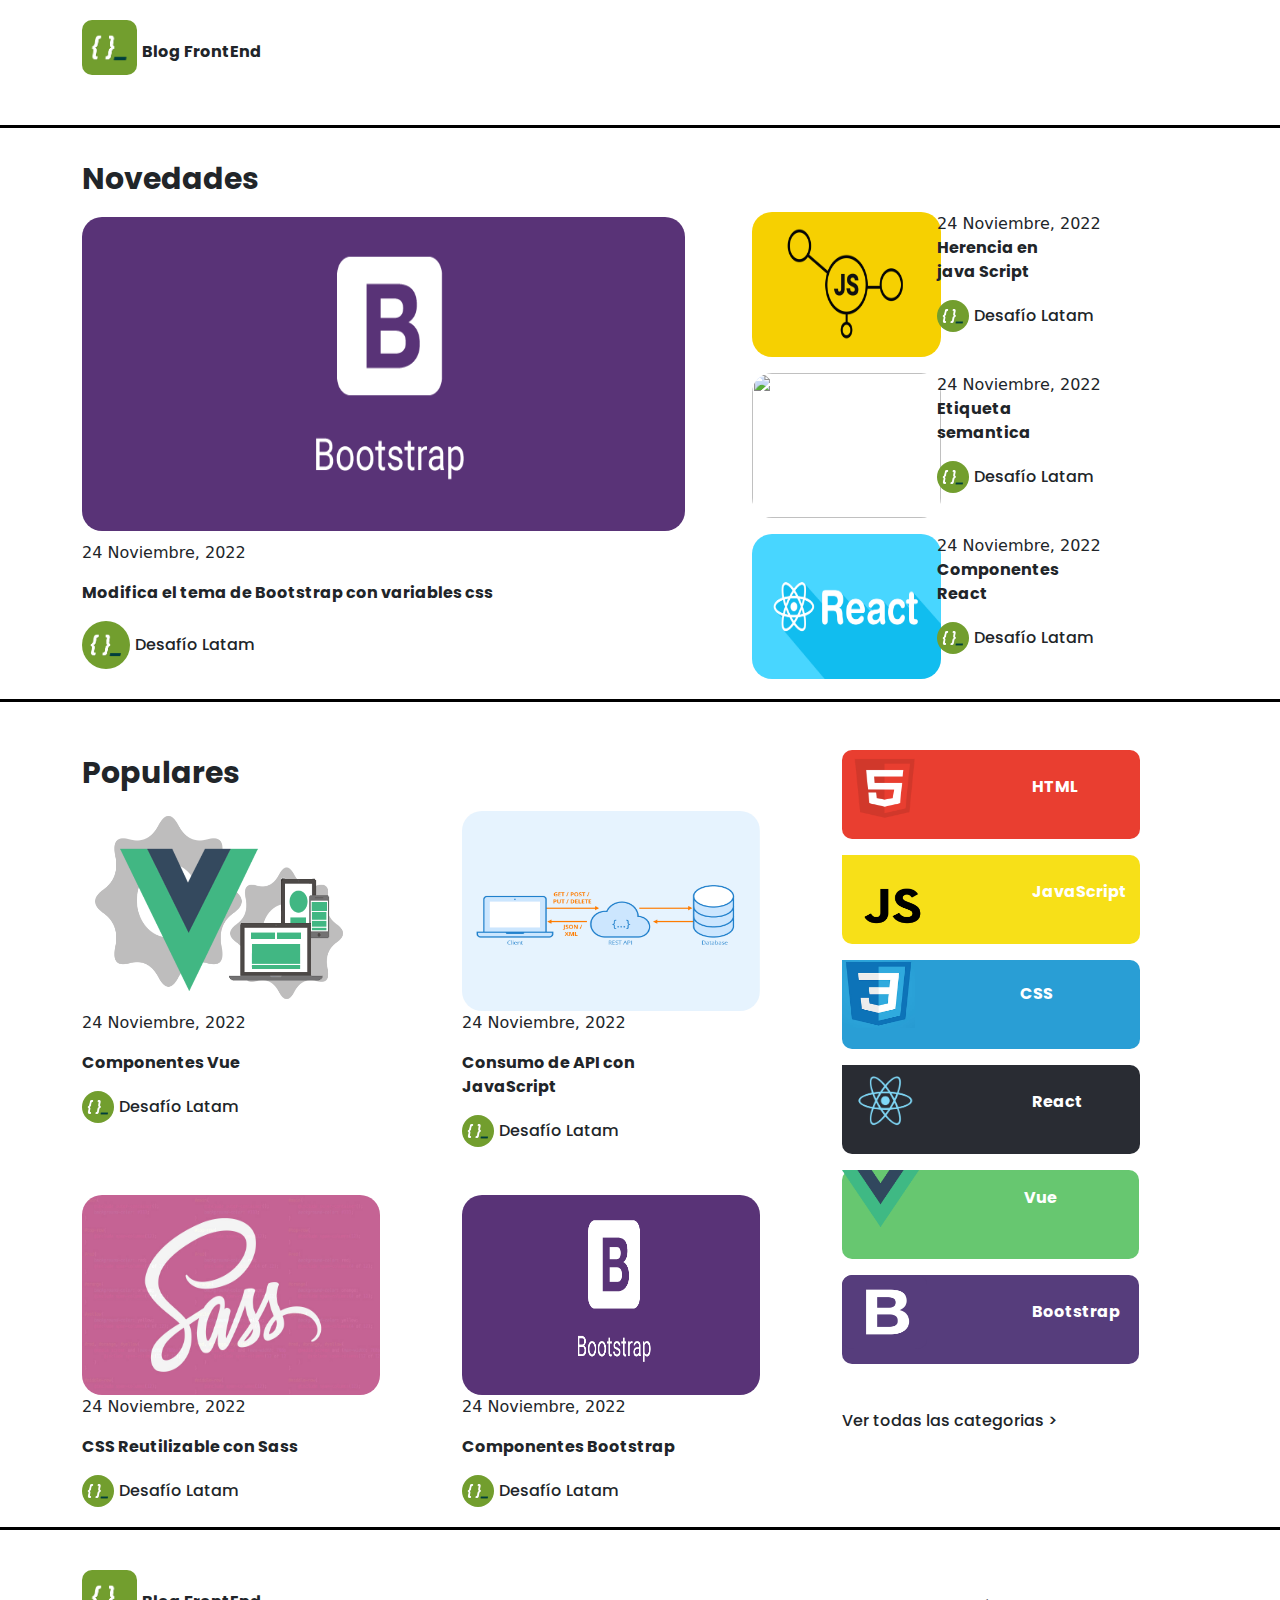
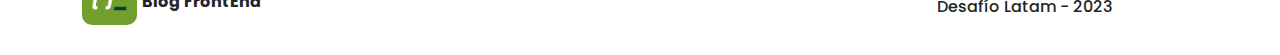
==== index.html @ 915ab1ef "entregaCSS" ====
<!DOCTYPE html>
<html lang="es-CL">
  <head>
    <meta charset="UTF-8" />
    <meta name="viewport" content="width=device-width, initial-scale=1.0" />
    <meta name="author"content="Carlos Espinoza">
    <link
      href="https://cdn.jsdelivr.net/npm/bootstrap@5.3.3/dist/css/bootstrap.min.css"
      rel="stylesheet"
      integrity="sha384-QWTKZyjpPEjISv5WaRU9OFeRpok6YctnYmDr5pNlyT2bRjXh0JMhjY6hW+ALEwIH"
      crossorigin="anonymous"
    />
    <link rel="stylesheet" href="./assets/CSS/style.css" />
    <title>Document</title>
  </head>
  <body>
    <header
    class="container">
        <img class="logo-header" src="./assets/img/logos/adl.png">
        <span class="texto-bold">Blog FrontEnd</span>




    </header>


    
    <div class="linea-horizontal"></div>
   
   
    <!--en este primera seccion las 12 columnas la dividi en 6 y 6  pero al crear columnas tu puedes ahcer
sub columnas que igual te las tomas como 12 asi que que replique lo mismo y las dividi en 6 y 6 simepre utiliando row
para que las deje una de las lado de la otra -->
    <section class="container">
      <div class="row">
        <div class="col-6 mt-2">
            <p class="text-novedades"> Novedades</p>
          <img
            src="./assets/img/posts/bootstrap.png"
            class="card-bootstrap"
            alt="..."
          />
          <p class="fecha-img-bootstrap">24 Noviembre, 2022</p>
          <p class="texto-bold">
            Modifica el tema de Bootstrap con variables css
          </p>
          <img
            src="./assets/img/logos/adl.png"
            class="logo-2-desafio"
            alt="..."
          />
          <span class="texto-desafiolatam">Desafío Latam</span>
        </div>
        <!--imagenes de la column 6 de lado derecho-->
        <div class="col-6 mt-5">
          <div class="row mt-3">
            <div class="col-6">
              <img
                class="herencia-js-img"
                src="./assets/img/posts/Herencia-JS.png"
              />
            </div>
            <div class="col-6">
              <span>24 Noviembre, 2022</span>
              <p class="texto-bold">
               Herencia en <br>
               java Script
              </p>
              <img
                src="./assets/img/logos/adl.png"
                class="logo-desafio-pequeño"
                alt="..."
              />
              <span class="texto-desafiolatam">Desafío Latam</span>
            </div>
          </div>
            <!------------------------------------------------------>
          <div class="row mt-3">
            <div class="col-6">
              <img
                class="etiquetas-semanticas-img"
                src="./assets/img/posts/Etiquetas-semánticas-HTML.png"
              />
            </div>
            <div class="col-6">
              <span>24 Noviembre, 2022</span>
              <p class="texto-bold">
                Etiqueta <br />
                semantica
              </p>
              <img
                src="./assets/img/logos/adl.png"
                class="logo-desafio-pequeño"
                alt="..."
              />
              <span class="texto-desafiolatam">Desafío Latam</span>
            </div>
          </div>
          <!----------------------------------------------------->   
          <div class="row mt-3">
            <div class="col-6">
              <img
                class="react-componets-img"
                src="./assets/img/posts/reactComponents.png"
              />
            </div>
       
            <div class="col-6">
              <span>24 Noviembre, 2022</span>
              <p class="texto-bold">
                Componentes <br />
                React
              </p>
              <img
                src="./assets/img/logos/adl.png"
                class="logo-desafio-pequeño"
                alt="..."
              />
              <span class="texto-desafiolatam">Desafío Latam</span>
            </div>
          </div>
        </div>
      </div>
    </section>

    <div class="linea-horizontal"></div>
    <!--section en esta parter las 12 columns deje 8 para las imagenes y 4 para los rectangulos creado en css-->
    <section class="container mt-5">
      <div class="row">
        <div class="col-8">
            <p class="text-populares">Populares</p>
          <div class="row row-cols-1 row-cols-md-2 g-4">
            <div class="col">
              <img
                src="./assets/img/posts/vue-components.png"
                class="vue-components-img"
                alt="..."
              />

              <p > 24 Noviembre, 2022  </p>
              <p class="texto-bold" >
                Componentes Vue
              </p>
              <img
                src="./assets/img/logos/adl.png"
                class="logo-desafio-pequeño"
                alt="..."
              />
              <span class="texto-desafiolatam">Desafío Latam</span>
            </div>

            <div class="col">
              <img
                src="./assets/img/posts/api-js.png"
                class="api-js-img"
                alt="..."
              />

              <p > 24 Noviembre, 2022  </p>
              <p class="texto-bold">Consumo de API con <br> JavaScript</p>
              <img
                src="./assets/img/logos/adl.png"
                class="logo-desafio-pequeño"
                alt="..."
              />
              <span class="texto-desafiolatam">Desafío Latam</span>
            </div>
            <div class="col mt-5">
              <img
                src="./assets/img/posts/sass.jpg"
                class="sass-img"
                alt="..."
              />

              <p > 24 Noviembre, 2022  </p>
              <p class="texto-bold">CSS Reutilizable con Sass</p>
              <img
                src="./assets/img/logos/adl.png"
                class="logo-desafio-pequeño"
                alt="..."
              />
              <span class="texto-desafiolatam">Desafío Latam</span>
            </div>

            <div class="col mt-5">
              <img
                src="./assets/img/posts/bootstrap.png"
                class="bootstrap-img-png"
                alt="..."
              />

              <p > 24 Noviembre, 2022  </p>
              <p class="texto-bold">Componentes Bootstrap</p>
              <img
                src="./assets/img/logos/adl.png"
                class="logo-desafio-pequeño"
                alt="..."
              />
              <span class="texto-desafiolatam" >Desafío Latam</span>
            </div>
          </div>
        </div>

        <!--rectangulos-->

        <div class="col-4">
          <div class="rectangulo-rojo">
            <img class="logo-html" src="./assets/img/logos/html.png">
            <span class="text-html">HTML</span>
          </div>
          <div class="rectangulo-amarillo mt-3">
           <img class="logo-js" src="./assets/img/logos/js.png">
           <span class="text-js">JavaScript</span>
          </div>
          <div class="rectangulo-celeste mt-3">
            <img class="logo-css" src="./assets/img/logos/css.png">
            <span class="text-css">CSS</span>
          </div>
          <div class="rectangulo-negro mt-3">
            <img class="logo-react" src="./assets/img/logos/react.png">
            <span class="text-react">React</span>
          </div>
          <div class="rectangulo-verde mt-3">
            <img class="logo-vue" src="./assets/img/logos/vue.png">
            <span class="text-vue">Vue</span>
          </div>
          <div class="rectangulo-purpura mt-3">
           <img class="logo-boots" src="./assets/img/logos/bootstrap-logo.png">
           <span class="text-boots">Bootstrap</span>
          </div>
          <p class="ver-todaas-las-categorias"> Ver todas las categorias > </p>
        </div>
      </div>
    </section>
    <div class="linea-horizontal"></div>

    <footer >
        <div class="container">
            <div class="row">
            <div class="col-9">
                <img class="logo-footer" src="./assets/img/logos/adl.png">
                <span class="texto-bold">Blog FrontEnd</span>
            </div>
            <div class="col-3">
            <p class="text-footer">Desafío Latam - 2023</p>
        </div>
    </div>

        </div>
        

    </footer>
  </body>
</html>
---- assets/CSS/style.css ----
@import url('https://fonts.googleapis.com/css2?family=Poppins:ital,wght@0,100;0,200;0,300;0,400;0,500;0,600;0,700;0,800;0,900;1,100;1,200;1,300;1,400;1,500;1,600;1,700;1,800;1,900&display=swap');




.logo-header{
    width: 55px;
    height: 55px;
    border-radius: 10px;
    margin-top:20px;
    margin-bottom: 30px;
}


.linea-horizontal {
    border-bottom: 3px solid black; 
    width: 100%;
    margin: 20px 0; 
  }


.card-bootstrap{
width: 603px;
height: 314px;
top: 226px;
left: 105px;
gap: 0px;
border-radius: 20px;
opacity: 0px;

 }

 .fecha-img-bootstrap{
    margin-top: 10px;
 }

 .text-novedades{
    font-family: "Poppins", sans-serif;
    font-weight: 700;
    font-style: normal;
    font-size: 30px;
  
 }


 .text-populares{
    font-family: "Poppins", sans-serif;
    font-weight: 700;
    font-style: normal;
    font-size: 30px;
  
 }
 .texto-bold{
    font-family: "Poppins", sans-serif;
    font-weight: 700;
    font-style: normal;
  
 }
 .texto-desafiolatam{

font-family: "Poppins", sans-serif;
  font-weight: 500;
  font-style: normal;
 }

 .text-html{
    font-family: "Poppins", sans-serif;
  font-weight: 700;
  color:white;
    padding-left:100px ;

 }



 .text-js{
    font-family: "Poppins", sans-serif;
  font-weight: 700;
  color:white;
    padding-left:100px ;

 }
 .text-css{
    font-family: "Poppins", sans-serif;
  font-weight: 700;
  color:white;
   margin-left:100px ;

 }

 .text-react{
    font-family: "Poppins", sans-serif;
  font-weight: 700;
  color:white;
    padding-left:100px ;

 }

 .text-vue{
    font-family: "Poppins", sans-serif;
  font-weight: 700;
  color:white;
    padding-left:100px ;

 }


 .text-boots{
    font-family: "Poppins", sans-serif;
  font-weight: 700;
  color:white;
    padding-left:100px ;

 }

.herencia-js-img{
    width: 189px;
    height: 145px;
    top: 226px;
    left: 764px;
    gap: 0px;
    border-radius: 20px;
    opacity: 0px;
    margin-left: 100px;
    
}

.etiquetas-semanticas-img{
    width: 189px;
    height: 145px;
    top: 226px;
    left: 764px;
    gap: 0px;
    border-radius: 20px;
    opacity: 0px;
    margin-left: 100px;
    
}
.react-componets-img{
    width: 189px;
    height: 145px;
    top: 226px;
    left: 764px;
    gap: 0px;
    border-radius: 20px;
    opacity: 0px;
    margin-left: 100px;
    
}


 .logo-2-desafio{
width: 3rem;
border-radius: 77px ;
opacity: 0px;

 }


 .logo-desafio-pequeño{
width: 2rem;
border-radius: 77px ;
opacity: 0px;
 }




.vue-components-img{
    Width:298px;
    Height:200px;
   border-radius: 20px;
  
  
}

.api-js-img{
    width: 298px;
    height: 200px;
    border-radius: 20px;
    
}

.sass-img{
    width: 298px;
    height: 200px;
    border-radius: 20px;
}

.bootstrap-img-png{
    width: 298px;
    height: 200px;
    border-radius: 20px;
}







.rectangulo-rojo{
width: 298px;
height: 89px;
top: 900px;
left: 873px;
gap: 0px;
border-radius: 10px ;
opacity: 0px;
background: #E93E30;
}

.rectangulo-amarillo{
width: 298px;
height: 89px;
top: 900px;
left: 873px;
gap: 0px;
border-radius: 10px ;
opacity: 0px;
background: #F7E018;
 }
.rectangulo-celeste{
width: 298px;
height: 89px;
top: 900px;
left: 873px;
gap: 0px;
border-radius: 10px;
opacity: 0px;
background:#299ED5;
        }

.rectangulo-negro{
 width: 298px;
height: 89px;
top: 900px;
left: 873px;
gap: 0px;
border-radius: 10px ;
 opacity: 0px;
 background:#292C33;
}

.rectangulo-verde{
    width: 297px;
height: 89px;
top: 1366px;
left: 873px;
gap: 0px;
border-radius: 10px ;
opacity: 0px;
background-color:#67C770;

}


.rectangulo-purpura{
    width: 297px;
height: 89px;
top: 1366px;
left: 873px;
gap: 0px;
border-radius: 10px ;
opacity: 0px;
background-color:#563D7C;

}

.logo-html{
    width: 85px;
    height: 74px;
    top:914px;
}
.logo-js{
    width: 85px;
    height: 74px;
    top:914px;
}

.logo-css{
    width: 73px;
    height: 68px;
    top:1146px;
}
.logo-react{
    width: 85px;
    height: 74px;
    top:914px;
    left: 888px;
}

.logo-vue{
    width: 77px;
    height: 57px;
    top:914px;
}

.logo-boots{
    width: 85px;
    height: 74px;
    top:914px;
}

.ver-todaas-las-categorias{
    font-family: "Poppins", sans-serif;
    font-weight: 500;
    font-style: normal;
    margin-top:45px;


}


.logo-footer{
    width: 55px;
    height: 55px;
    border-radius: 10px;
   margin-top:20px;
   margin-bottom: 30px;
}

.text-footer{
    font-family: "Poppins", sans-serif;
    font-weight: 500;
    font-style: normal;
   margin-top:45px;
   margin-bottom: 30px;
}
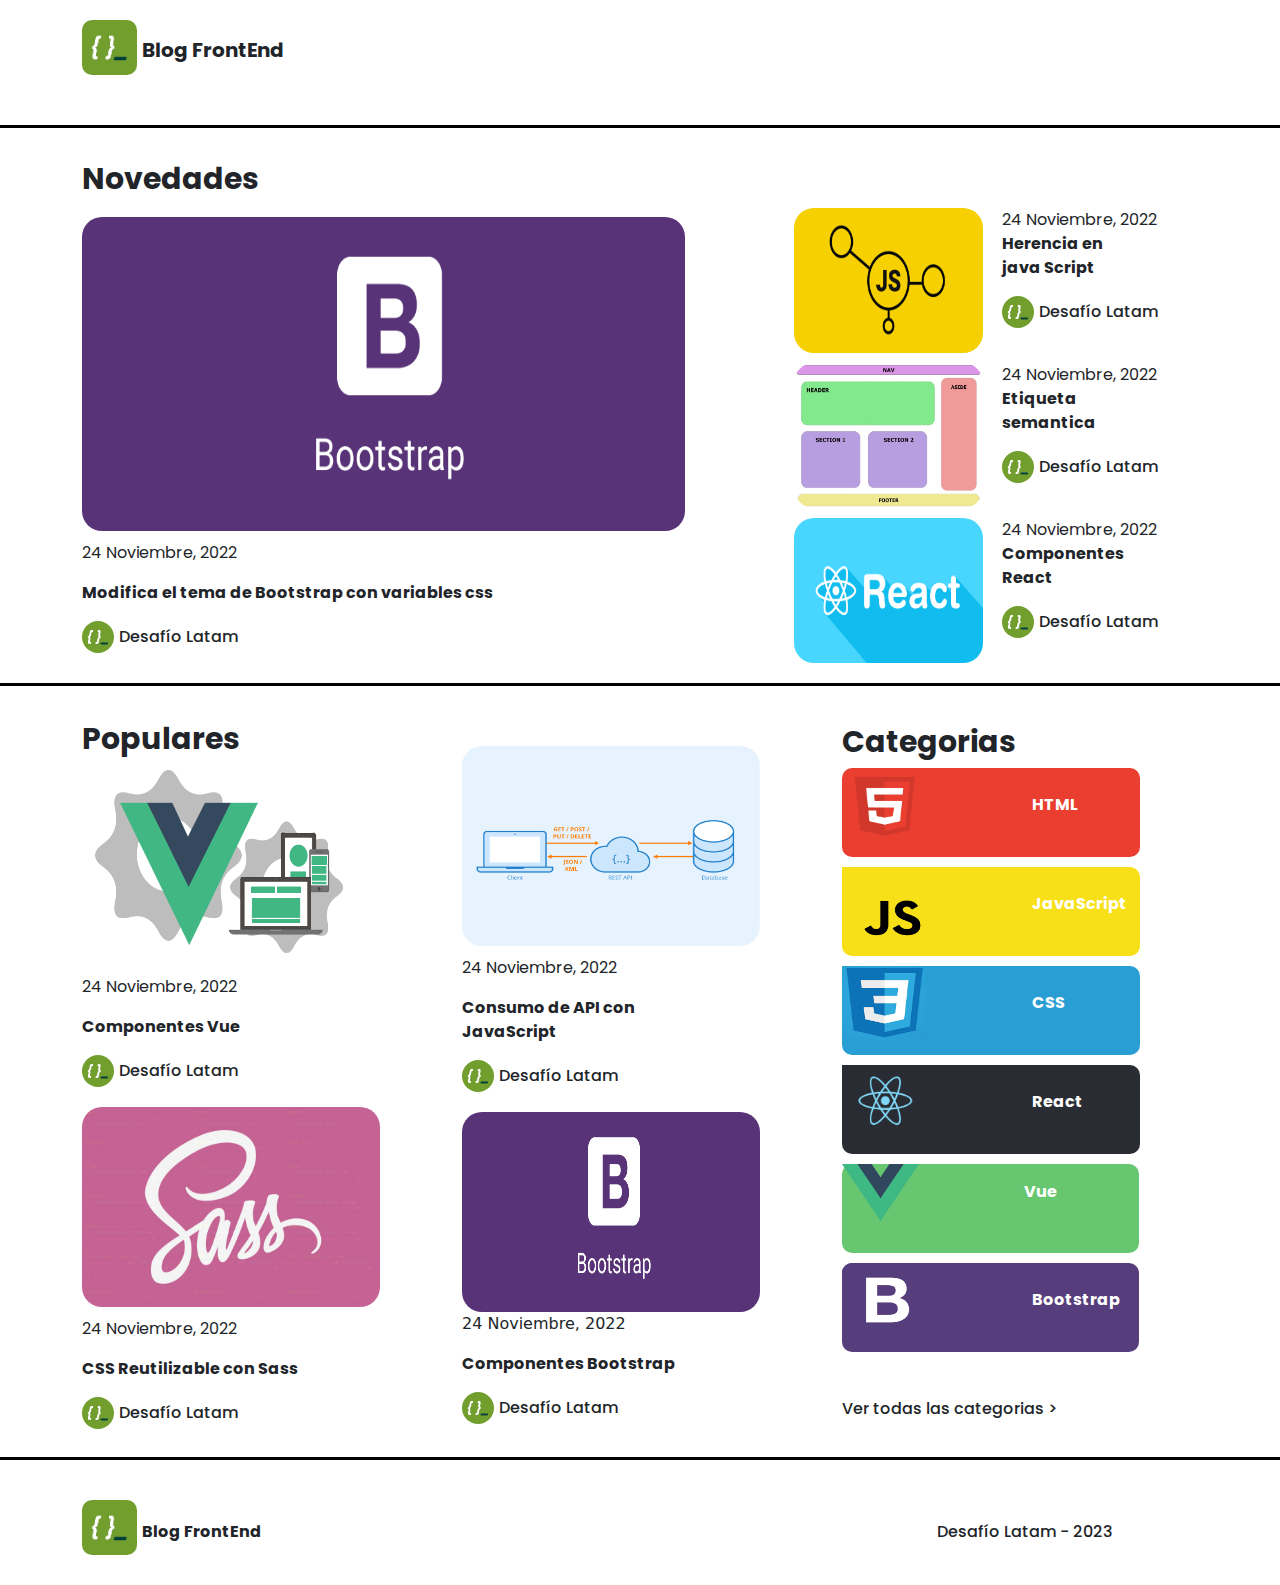
==== commit 2d10d99f: "implemenatcion de BEM" ====
--- a/index.html
+++ b/index.html
@@ -3,7 +3,7 @@
   <head>
     <meta charset="UTF-8" />
     <meta name="viewport" content="width=device-width, initial-scale=1.0" />
-    <meta name="author"content="Carlos Espinoza">
+    <meta name="author" content="Carlos Espinoza" />
     <link
       href="https://cdn.jsdelivr.net/npm/bootstrap@5.3.3/dist/css/bootstrap.min.css"
       rel="stylesheet"
@@ -11,113 +11,103 @@
       crossorigin="anonymous"
     />
     <link rel="stylesheet" href="./assets/CSS/style.css" />
-    <title>Document</title>
+    <title>CSS</title>
   </head>
   <body>
-    <header
-    class="container">
-        <img class="logo-header" src="./assets/img/logos/adl.png">
-        <span class="texto-bold">Blog FrontEnd</span>
-
-
-
-
+    <header class=" header container">
+      <img class="header-logo" src="./assets/img/logos/adl.png" />
+      <span class="header-logo__descripcion">Blog FrontEnd</span>
     </header>
 
+    <div class="linea-horizontal"></div>
 
     
-    <div class="linea-horizontal"></div>
-   
-   
-    <!--en este primera seccion las 12 columnas la dividi en 6 y 6  pero al crear columnas tu puedes ahcer
-sub columnas que igual te las tomas como 12 asi que que replique lo mismo y las dividi en 6 y 6 simepre utiliando row
-para que las deje una de las lado de la otra -->
-    <section class="container">
+    <section class="post container">
       <div class="row">
         <div class="col-6 mt-2">
-            <p class="text-novedades"> Novedades</p>
+          <p class="post__tittle">Novedades</p>
           <img
             src="./assets/img/posts/bootstrap.png"
-            class="card-bootstrap"
+            class="post__img"
             alt="..."
           />
-          <p class="fecha-img-bootstrap">24 Noviembre, 2022</p>
-          <p class="texto-bold">
+          <p class="post__fecha">24 Noviembre, 2022</p>
+          <p class="post__descripcion-img">
             Modifica el tema de Bootstrap con variables css
           </p>
           <img
             src="./assets/img/logos/adl.png"
-            class="logo-2-desafio"
+            class="post__img-logo"
             alt="..."
           />
-          <span class="texto-desafiolatam">Desafío Latam</span>
+          <span class="post__logo-descripcion">Desafío Latam</span>
         </div>
         <!--imagenes de la column 6 de lado derecho-->
-        <div class="col-6 mt-5">
-          <div class="row mt-3">
-            <div class="col-6">
-              <img
-                class="herencia-js-img"
+        <div class="col-6 ">
+          <div class=" post-js row ">
+            <div class="col-7">
+              <img
+                class="post-js__img"
                 src="./assets/img/posts/Herencia-JS.png"
               />
             </div>
-            <div class="col-6">
-              <span>24 Noviembre, 2022</span>
-              <p class="texto-bold">
-               Herencia en <br>
-               java Script
-              </p>
-              <img
-                src="./assets/img/logos/adl.png"
-                class="logo-desafio-pequeño"
-                alt="..."
-              />
-              <span class="texto-desafiolatam">Desafío Latam</span>
-            </div>
-          </div>
-            <!------------------------------------------------------>
-          <div class="row mt-3">
-            <div class="col-6">
-              <img
-                class="etiquetas-semanticas-img"
-                src="./assets/img/posts/Etiquetas-semánticas-HTML.png"
-              />
-            </div>
-            <div class="col-6">
-              <span>24 Noviembre, 2022</span>
-              <p class="texto-bold">
+            <div class="col-5">
+              <span class="post-js__fecha" >24 Noviembre, 2022</span>
+              <p class="post-js__descripcion-img">
+                Herencia en <br />
+                java Script
+              </p>
+              <img
+                src="./assets/img/logos/adl.png"
+                class="post-js__img-logo"
+                alt="..."
+              />
+              <span class="post-js__logo-descripcion">Desafío Latam</span>
+            </div>
+          </div>
+          <!------------------------------------------------------>
+          <div class="post-sematicas row ">
+            <div class="col-7">
+              <img
+                class="post-sematicas__img"
+                src="./assets/img/posts/Etiquetas-semánticas-HTML.png"
+              />
+            </div>
+            <div class="col-5">
+              <span class="post-sematicas__fecha">24 Noviembre, 2022</span>
+              <p class="post-sematicas__descripcion-img">
                 Etiqueta <br />
                 semantica
               </p>
               <img
                 src="./assets/img/logos/adl.png"
-                class="logo-desafio-pequeño"
-                alt="..."
-              />
-              <span class="texto-desafiolatam">Desafío Latam</span>
-            </div>
-          </div>
-          <!----------------------------------------------------->   
-          <div class="row mt-3">
-            <div class="col-6">
-              <img
-                class="react-componets-img"
+                class="post-sematicas__img-logo"
+                alt="..."
+              />
+              <span class="post-sematicas__logo-descripcion">Desafío Latam</span>
+            </div>
+          </div>
+          <!----------------------------------------------------->
+          <div class="row post-react">
+            <div class="col-7">
+              <img
+                class="post-react__img"
                 src="./assets/img/posts/reactComponents.png"
               />
             </div>
-       
-            <div class="col-6">
-              <span>24 Noviembre, 2022</span>
-              <p class="texto-bold">
+
+            <div class="col-5">
+              <span class="post-react__fecha">24 Noviembre, 2022</span>
+              <p class="post-react__descripcion-img">
                 Componentes <br />
                 React
               </p>
               <img
                 src="./assets/img/logos/adl.png"
-                class="logo-desafio-pequeño"
-                alt="..."
-              />
-              <span class="texto-desafiolatam">Desafío Latam</span>
+                class="post-react__img-logo"
+                alt="..."
+              />
+              <span class="post-react__logo-descripcion">Desafío Latam</span>
             </div>
           </div>
         </div>
@@ -126,130 +116,133 @@
 
     <div class="linea-horizontal"></div>
     <!--section en esta parter las 12 columns deje 8 para las imagenes y 4 para los rectangulos creado en css-->
-    <section class="container mt-5">
-      <div class="row">
+    <section class=" populares container ">
+      <div class="  row">
         <div class="col-8">
-            <p class="text-populares">Populares</p>
+          <h1 class="populares__tittle">Populares</h1>
           <div class="row row-cols-1 row-cols-md-2 g-4">
-            <div class="col">
+            <div class="col populares_vue">
               <img
                 src="./assets/img/posts/vue-components.png"
-                class="vue-components-img"
-                alt="..."
-              />
-
-              <p > 24 Noviembre, 2022  </p>
-              <p class="texto-bold" >
-                Componentes Vue
-              </p>
-              <img
-                src="./assets/img/logos/adl.png"
-                class="logo-desafio-pequeño"
-                alt="..."
-              />
-              <span class="texto-desafiolatam">Desafío Latam</span>
-            </div>
-
-            <div class="col">
+                class="populares__vue-img"
+                alt="..."
+              />
+
+              <p class="populares__vue-fecha">24 Noviembre, 2022</p>
+              <p class="populares__vue-descripcion--img">Componentes Vue</p>
+              <img
+                src="./assets/img/logos/adl.png"
+                class="populares__vue-img--logo"
+                alt="..."
+              />
+              <span class="populares__vue-logo--descripcion">Desafío Latam</span>
+            </div>
+
+            <div class="populares-API  col">
               <img
                 src="./assets/img/posts/api-js.png"
-                class="api-js-img"
-                alt="..."
-              />
-
-              <p > 24 Noviembre, 2022  </p>
-              <p class="texto-bold">Consumo de API con <br> JavaScript</p>
-              <img
-                src="./assets/img/logos/adl.png"
-                class="logo-desafio-pequeño"
-                alt="..."
-              />
-              <span class="texto-desafiolatam">Desafío Latam</span>
-            </div>
-            <div class="col mt-5">
+                class="populares__API-img"
+                alt="..."
+              />
+
+              <p class="populares__API-fecha">24 Noviembre, 2022</p>
+              <p class="populares__API-descripcion--img">
+                Consumo de API con <br />
+                JavaScript
+              </p>
+              <img
+                src="./assets/img/logos/adl.png"
+                class="populares__API-img--logo"
+                alt="..."
+              />
+              <span class="populares__API-logo--descripcion">Desafío Latam</span>
+            </div>
+
+            <div class="col populares-sass">
               <img
                 src="./assets/img/posts/sass.jpg"
-                class="sass-img"
-                alt="..."
-              />
-
-              <p > 24 Noviembre, 2022  </p>
-              <p class="texto-bold">CSS Reutilizable con Sass</p>
-              <img
-                src="./assets/img/logos/adl.png"
-                class="logo-desafio-pequeño"
-                alt="..."
-              />
-              <span class="texto-desafiolatam">Desafío Latam</span>
-            </div>
-
-            <div class="col mt-5">
+                class="populares__sass-img"
+                alt="..."
+              />
+
+              <p class="populares__sass-fecha">24 Noviembre, 2022</p>
+              <p class="populares__sass-descripcion--img">CSS Reutilizable con Sass</p>
+              <img
+                src="./assets/img/logos/adl.png"
+                class="populares__sass-img--logo"
+                alt="..."
+              />
+              <span class="populares__sass-logo--descripcion">Desafío Latam</span>
+            </div>
+
+            <div class="col populares-bootstrap">
               <img
                 src="./assets/img/posts/bootstrap.png"
-                class="bootstrap-img-png"
-                alt="..."
-              />
-
-              <p > 24 Noviembre, 2022  </p>
-              <p class="texto-bold">Componentes Bootstrap</p>
-              <img
-                src="./assets/img/logos/adl.png"
-                class="logo-desafio-pequeño"
-                alt="..."
-              />
-              <span class="texto-desafiolatam" >Desafío Latam</span>
+                class="populares__bootstrap-img"
+                alt="..."
+              />
+
+              <p class=".populares__bootstrap-fecha">24 Noviembre, 2022</p>
+              <p class="populares__bootstrap-descripcion--img">Componentes Bootstrap</p>
+              <img
+                src="./assets/img/logos/adl.png"
+                class="populares__bootstrap-img--logo"
+                alt="..."
+              />
+              <span class="populares__bootstrap-logo--descripcion">Desafío Latam</span>
             </div>
           </div>
         </div>
 
         <!--rectangulos-->
 
-        <div class="col-4">
-          <div class="rectangulo-rojo">
-            <img class="logo-html" src="./assets/img/logos/html.png">
-            <span class="text-html">HTML</span>
-          </div>
-          <div class="rectangulo-amarillo mt-3">
-           <img class="logo-js" src="./assets/img/logos/js.png">
-           <span class="text-js">JavaScript</span>
-          </div>
-          <div class="rectangulo-celeste mt-3">
-            <img class="logo-css" src="./assets/img/logos/css.png">
-            <span class="text-css">CSS</span>
-          </div>
-          <div class="rectangulo-negro mt-3">
-            <img class="logo-react" src="./assets/img/logos/react.png">
-            <span class="text-react">React</span>
-          </div>
-          <div class="rectangulo-verde mt-3">
-            <img class="logo-vue" src="./assets/img/logos/vue.png">
-            <span class="text-vue">Vue</span>
-          </div>
-          <div class="rectangulo-purpura mt-3">
-           <img class="logo-boots" src="./assets/img/logos/bootstrap-logo.png">
-           <span class="text-boots">Bootstrap</span>
-          </div>
-          <p class="ver-todaas-las-categorias"> Ver todas las categorias > </p>
+        <div class="categorias col-4">
+          <h1 class="categorias__tittle">Categorias</h1>
+          <div class="categorias__html">
+            <img class="categorias__html-img" src="./assets/img/logos/html.png" />
+            <span class="categorias__html-titulo">HTML</span>
+          </div>
+          <div class="categorias__js ">
+            <img class="categorias__js-img" src="./assets/img/logos/js.png" />
+            <span class="categorias__js-titulo">JavaScript</span>
+          </div>
+          <div class="categorias__css ">
+            <img class="categorias__css-img" src="./assets/img/logos/css.png" />
+            <span class="categorias__css-titulo">CSS</span>
+          </div>
+          <div class="categorias__react">
+            <img class="categorias__react-img" src="./assets/img/logos/react.png" />
+            <span class="categorias__react-titulo">React</span>
+          </div>
+          <div class="categorias__vue">
+            <img class="categorias__vue-img" src="./assets/img/logos/vue.png" />
+            <span class="categorias__vue-titulo">Vue</span>
+          </div>
+          <div class="categorias__bootstrap">
+            <img
+              class="categorias__bootstrap-img"
+              src="./assets/img/logos/bootstrap-logo.png"
+            />
+            <span class="categorias__bootstrap-titulo">Bootstrap</span>
+          </div>
+          <p class="categorias__texto">Ver todas las categorias ></p>
         </div>
       </div>
     </section>
     <div class="linea-horizontal"></div>
 
-    <footer >
-        <div class="container">
-            <div class="row">
-            <div class="col-9">
-                <img class="logo-footer" src="./assets/img/logos/adl.png">
-                <span class="texto-bold">Blog FrontEnd</span>
-            </div>
-            <div class="col-3">
-            <p class="text-footer">Desafío Latam - 2023</p>
-        </div>
-    </div>
-
-        </div>
-        
-
+    <footer>
+      <div class=" footer container">
+        <div class="row">
+          <div class="col-9">
+            <img class="footer__logo" src="./assets/img/logos/adl.png" />
+            <span class="footer__logo-descriptcion">Blog FrontEnd</span>
+          </div>
+          <div class="col-3">
+            <p class="footer__texto">Desafío Latam - 2023</p>
+          </div>
+        </div>
+      </div>
     </footer>
   </body>
 </html>
--- a/assets/CSS/style.css
+++ b/assets/CSS/style.css
@@ -1,17 +1,66 @@
-
-
 @import url('https://fonts.googleapis.com/css2?family=Poppins:ital,wght@0,100;0,200;0,300;0,400;0,500;0,600;0,700;0,800;0,900;1,100;1,200;1,300;1,400;1,500;1,600;1,700;1,800;1,900&display=swap');
 
-
-
-
-.logo-header{
+.header-logo{
     width: 55px;
     height: 55px;
     border-radius: 10px;
     margin-top:20px;
     margin-bottom: 30px;
 }
+.header-logo__descripcion{
+    font-family: "Poppins", sans-serif;
+    font-weight: 700;
+    font-style: normal;
+    font-size: 30px;
+    font-size: 20px;
+}
+
+
+
+.post{
+display:flex;
+}
+
+
+
+.post__tittle{
+    font-family: "Poppins", sans-serif;
+    font-weight: 700;
+    font-style: normal;
+    font-size: 30px;
+  
+}
+
+.post__img{
+    width: 603px;
+    height: 314px;
+    top: 226px;
+    left: 105px;
+    gap: 0px;
+    border-radius: 20px;
+    opacity: 0px;
+}
+.post__fecha{
+    margin-top: 10px;
+    font-family: "Poppins", sans-serif;
+}
+
+.post__descripcion-img{
+    font-family: "Poppins", sans-serif;
+    font-weight: 700;
+   
+}
+
+.post__img-logo{
+    width: 2rem;
+    border-radius: 77px ;
+    opacity: 0px;
+}
+.post__logo-descripcion{
+    font-family: "Poppins", sans-serif;
+  font-weight: 500;
+  font-style: normal;
+}
 
 
 .linea-horizontal {
@@ -21,101 +70,12 @@
   }
 
 
-.card-bootstrap{
-width: 603px;
-height: 314px;
-top: 226px;
-left: 105px;
-gap: 0px;
-border-radius: 20px;
-opacity: 0px;
-
- }
-
- .fecha-img-bootstrap{
-    margin-top: 10px;
- }
-
- .text-novedades{
-    font-family: "Poppins", sans-serif;
-    font-weight: 700;
-    font-style: normal;
-    font-size: 30px;
-  
- }
-
-
- .text-populares{
-    font-family: "Poppins", sans-serif;
-    font-weight: 700;
-    font-style: normal;
-    font-size: 30px;
-  
- }
- .texto-bold{
-    font-family: "Poppins", sans-serif;
-    font-weight: 700;
-    font-style: normal;
-  
- }
- .texto-desafiolatam{
-
-font-family: "Poppins", sans-serif;
-  font-weight: 500;
-  font-style: normal;
- }
-
- .text-html{
-    font-family: "Poppins", sans-serif;
-  font-weight: 700;
-  color:white;
-    padding-left:100px ;
-
- }
-
-
-
- .text-js{
-    font-family: "Poppins", sans-serif;
-  font-weight: 700;
-  color:white;
-    padding-left:100px ;
-
- }
- .text-css{
-    font-family: "Poppins", sans-serif;
-  font-weight: 700;
-  color:white;
-   margin-left:100px ;
-
- }
-
- .text-react{
-    font-family: "Poppins", sans-serif;
-  font-weight: 700;
-  color:white;
-    padding-left:100px ;
-
- }
-
- .text-vue{
-    font-family: "Poppins", sans-serif;
-  font-weight: 700;
-  color:white;
-    padding-left:100px ;
-
- }
-
-
- .text-boots{
-    font-family: "Poppins", sans-serif;
-  font-weight: 700;
-  color:white;
-    padding-left:100px ;
-
- }
-
-.herencia-js-img{
+  .post-js{
+    margin-top: 60px;
+    margin-left: 30px;
+  }
+
+  .post-js__img{
     width: 189px;
     height: 145px;
     top: 226px;
@@ -124,10 +84,40 @@
     border-radius: 20px;
     opacity: 0px;
     margin-left: 100px;
-    
-}
-
-.etiquetas-semanticas-img{
+  }
+.post-js__fecha{
+    margin-top: 10px;
+    font-family: "Poppins", sans-serif;
+}
+
+.post-js__descripcion-img{
+    font-family: "Poppins", sans-serif;
+    font-weight: 700;
+    
+}
+
+
+.post-js__img-logo{
+    width: 2rem;
+    border-radius: 77px ;
+    opacity: 0px;
+}
+.post-js__logo-descripcion{
+    font-family: "Poppins", sans-serif;
+  font-weight: 500;
+  font-style: normal;
+}
+ 
+
+
+
+.post-sematicas{
+    margin-top: 10px;
+    margin-left: 30px;
+
+  }
+
+  .post-sematicas__img{
     width: 189px;
     height: 145px;
     top: 226px;
@@ -136,9 +126,37 @@
     border-radius: 20px;
     opacity: 0px;
     margin-left: 100px;
-    
-}
-.react-componets-img{
+  }
+.post-sematicas__fecha{
+    margin-top: 10px;
+    font-family: "Poppins", sans-serif;
+}
+
+.post-sematicas__descripcion-img{
+    font-family: "Poppins", sans-serif;
+    font-weight: 700;}
+
+
+.post-sematicas__img-logo{
+    width: 2rem;
+    border-radius: 77px ;
+    opacity: 0px;
+}
+.post-sematicas__logo-descripcion{
+    font-family: "Poppins", sans-serif;
+  font-weight: 500;
+  font-style: normal;
+}
+ 
+
+
+
+.post-react{
+    margin-top: 10px;
+    margin-left: 30px;
+  }
+
+  .post-react__img{
     width: 189px;
     height: 145px;
     top: 226px;
@@ -147,61 +165,197 @@
     border-radius: 20px;
     opacity: 0px;
     margin-left: 100px;
-    
-}
-
-
- .logo-2-desafio{
-width: 3rem;
-border-radius: 77px ;
-opacity: 0px;
-
- }
-
-
- .logo-desafio-pequeño{
-width: 2rem;
-border-radius: 77px ;
-opacity: 0px;
- }
-
-
-
-
-.vue-components-img{
+  }
+.post-react__fecha{
+    margin-top: 10px;
+    font-family: "Poppins", sans-serif;
+}
+
+.post-react__descripcion-img{
+    font-family: "Poppins", sans-serif;
+    font-weight: 700;
+}
+
+
+.post-react__img-logo{
+    width: 2rem;
+    border-radius: 77px ;
+    opacity: 0px;
+}
+.post-react__logo-descripcion{
+    font-family: "Poppins", sans-serif;
+  font-weight: 500;
+  font-style: normal;
+}
+ 
+
+
+
+.populares{
+margin-top: 35px;
+}
+
+
+.populares-vue{
+
+}
+.populares__tittle{
+    font-family: "Poppins", sans-serif;
+    font-weight: 700;
+    font-style: normal;
+    font-size: 30px;
+  
+}
+
+.populares__vue-img{
     Width:298px;
     Height:200px;
-   border-radius: 20px;
-  
-  
-}
-
-.api-js-img{
+   border-radius: 20px;;
+}
+.populares__vue-fecha{
+    margin-top: 10px;
+    font-family: "Poppins", sans-serif;
+}
+
+.populares__vue-descripcion--img{
+    font-family: "Poppins", sans-serif;
+    font-weight: 700;
+   
+}
+
+.populares__vue-img--logo{
+    width: 2rem;
+    border-radius: 77px ;
+    opacity: 0px;
+}
+.populares__vue-logo--descripcion{
+    font-family: "Poppins", sans-serif;
+  font-weight: 500;
+  font-style: normal;
+}
+
+
+
+.populares-API{
+margin-top: 5px;
+}
+
+
+
+.populares__API-img{
     width: 298px;
     height: 200px;
     border-radius: 20px;
-    
-}
-
-.sass-img{
-    width: 298px;
-    height: 200px;
-    border-radius: 20px;
-}
-
-.bootstrap-img-png{
-    width: 298px;
-    height: 200px;
-    border-radius: 20px;
-}
-
-
-
-
-
-
-
-.rectangulo-rojo{
+}
+.populares__API-fecha{
+    margin-top: 10px;
+    font-family: "Poppins", sans-serif;
+}
+
+.populares__API-descripcion--img{
+    font-family: "Poppins", sans-serif;
+    font-weight: 700;
+   
+}
+
+.populares__API-img--logo{
+    width: 2rem;
+    border-radius: 77px ;
+    opacity: 0px;
+}
+.populares__API-logo--descripcion{
+    font-family: "Poppins", sans-serif;
+  font-weight: 500;
+  font-style: normal;
+}
+
+
+
+
+.populares-sass{
+    margin-top: 15px;
+    }
+    
+    
+    
+    .populares__sass-img{
+        width: 298px;
+        height: 200px;
+        border-radius: 20px;
+    }
+    .populares__sass-fecha{
+        margin-top: 10px;
+        font-family: "Poppins", sans-serif;
+    }
+    
+    .populares__sass-descripcion--img{
+        font-family: "Poppins", sans-serif;
+        font-weight: 700;
+       
+    }
+    
+    .populares__sass-img--logo{
+        width: 2rem;
+        border-radius: 77px ;
+        opacity: 0px;
+    }
+    .populares__sass-logo--descripcion{
+        font-family: "Poppins", sans-serif;
+      font-weight: 500;
+      font-style: normal;
+    }
+
+
+   
+
+    .populares-bootstrap{
+        margin-top: 20px;
+    }
+
+ 
+    
+    .populares__bootstrap-img{
+        Width:298px;
+        Height:200px;
+       border-radius: 20px;;
+    }
+    .populares__bootstrap-fecha{
+        margin-top: 10px;
+        font-family: "Poppins", sans-serif;
+    }
+    
+    .populares__bootstrap-descripcion--img{
+        font-family: "Poppins", sans-serif;
+        font-weight: 700;
+       
+    }
+    
+    .populares__bootstrap-img--logo{
+        width: 2rem;
+        border-radius: 77px ;
+        opacity: 0px;
+    }
+    .populares__bootstrap-logo--descripcion{
+        font-family: "Poppins", sans-serif;
+      font-weight: 500;
+      font-style: normal;
+    }
+    
+    
+.categorias{
+    margin-top: 3px;
+
+}
+ 
+.categorias__tittle{
+    font-family: "Poppins", sans-serif;
+    font-weight: 700;
+    font-style: normal;
+    font-size: 30px;
+}
+
+
+.categorias__html{
 width: 298px;
 height: 89px;
 top: 900px;
@@ -210,9 +364,27 @@
 border-radius: 10px ;
 opacity: 0px;
 background: #E93E30;
-}
-
-.rectangulo-amarillo{
+
+}
+
+
+.categorias__html-img{
+    width: 85px;
+    height: 74px;
+    top:914px;
+}
+
+.categorias__html-titulo{
+
+    font-family: "Poppins", sans-serif;
+    font-weight: 700;
+    color:white;
+    padding-left:100px ;
+}
+
+
+
+.categorias__js{
 width: 298px;
 height: 89px;
 top: 900px;
@@ -221,111 +393,162 @@
 border-radius: 10px ;
 opacity: 0px;
 background: #F7E018;
+margin-top: 10px;
+    
+    }
+    
+    
+.categorias__js-img{
+width: 85px;
+height: 74px;
+top:914px;
+    }
+    
+.categorias__js-titulo{
+    
+font-family: "Poppins", sans-serif;
+font-weight: 700;
+color:white;
+padding-left:100px ;
  }
-.rectangulo-celeste{
-width: 298px;
-height: 89px;
-top: 900px;
-left: 873px;
-gap: 0px;
-border-radius: 10px;
-opacity: 0px;
-background:#299ED5;
-        }
-
-.rectangulo-negro{
+   
+ 
+
+ .categorias__css{
+    width: 298px;
+    height: 89px;
+    top: 900px;
+    left: 873px;
+    gap: 0px;
+    border-radius: 10px ;
+    opacity: 0px;
+    background:#299ED5;
+    margin-top: 10px;
+        
+ }
+        
+        
+.categorias__css-img{
+    width: 85px;
+    height: 74px;
+    top:914px;
+}
+        
+.categorias__css-titulo{
+        
+font-family: "Poppins", sans-serif;
+font-weight: 700;
+color:white;
+ padding-left:100px ;
+ }
+
+ .categorias__react{
  width: 298px;
 height: 89px;
 top: 900px;
 left: 873px;
 gap: 0px;
 border-radius: 10px ;
- opacity: 0px;
- background:#292C33;
-}
-
-.rectangulo-verde{
+opacity: 0px;
+background:#292C33;
+margin-top: 10px;
+
+ }
+.categorias__react-img{
+    width: 85px;
+    height: 74px;
+    top:914px;
+    left: 888px;  
+}
+
+
+.categorias__react-titulo{
+    font-family: "Poppins", sans-serif;
+    font-weight: 700;
+    color:white;
+     padding-left:100px ;    
+}
+
+
+
+.categorias__vue{
     width: 297px;
+    height: 89px;
+    top: 1366px;
+    left: 873px;
+    gap: 0px;
+    border-radius: 10px ;
+    opacity: 0px;
+    background-color:#67C770; 
+    margin-top: 10px;
+}
+
+
+.categorias__vue-img{
+
+    width: 77px;
+    height: 57px;
+    top:914px;
+}
+
+.categorias__vue-titulo{
+    font-family: "Poppins", sans-serif;
+    font-weight: 700;
+    color:white;
+     padding-left:100px ;     
+}
+
+.categorias__bootstrap{
+width: 297px;
 height: 89px;
 top: 1366px;
 left: 873px;
 gap: 0px;
 border-radius: 10px ;
 opacity: 0px;
-background-color:#67C770;
-
-}
-
-
-.rectangulo-purpura{
-    width: 297px;
-height: 89px;
-top: 1366px;
-left: 873px;
-gap: 0px;
-border-radius: 10px ;
-opacity: 0px;
-background-color:#563D7C;
-
-}
-
-.logo-html{
+background-color:#563D7C; 
+margin-top: 10px;
+}
+
+.categorias__bootstrap-img{
     width: 85px;
     height: 74px;
-    top:914px;
-}
-.logo-js{
-    width: 85px;
-    height: 74px;
-    top:914px;
-}
-
-.logo-css{
-    width: 73px;
-    height: 68px;
-    top:1146px;
-}
-.logo-react{
-    width: 85px;
-    height: 74px;
-    top:914px;
-    left: 888px;
-}
-
-.logo-vue{
-    width: 77px;
-    height: 57px;
-    top:914px;
-}
-
-.logo-boots{
-    width: 85px;
-    height: 74px;
-    top:914px;
-}
-
-.ver-todaas-las-categorias{
+    top:914px;    
+}
+.categorias__bootstrap-titulo{
+    font-family: "Poppins", sans-serif;
+    font-weight: 700;
+    color:white;
+     padding-left:100px  
+}
+
+
+
+
+.categorias__texto{
     font-family: "Poppins", sans-serif;
     font-weight: 500;
     font-style: normal;
     margin-top:45px;
-
-
-}
-
-
-.logo-footer{
+}
+
+.footer__logo{
     width: 55px;
     height: 55px;
     border-radius: 10px;
    margin-top:20px;
    margin-bottom: 30px;
 }
-
-.text-footer{
+.footer__logo-descriptcion{
+    font-family: "Poppins", sans-serif;
+        font-weight: 700;
+}
+
+.footer__texto{
     font-family: "Poppins", sans-serif;
     font-weight: 500;
     font-style: normal;
-   margin-top:45px;
+   margin-top:40px;
    margin-bottom: 30px;
+   
 }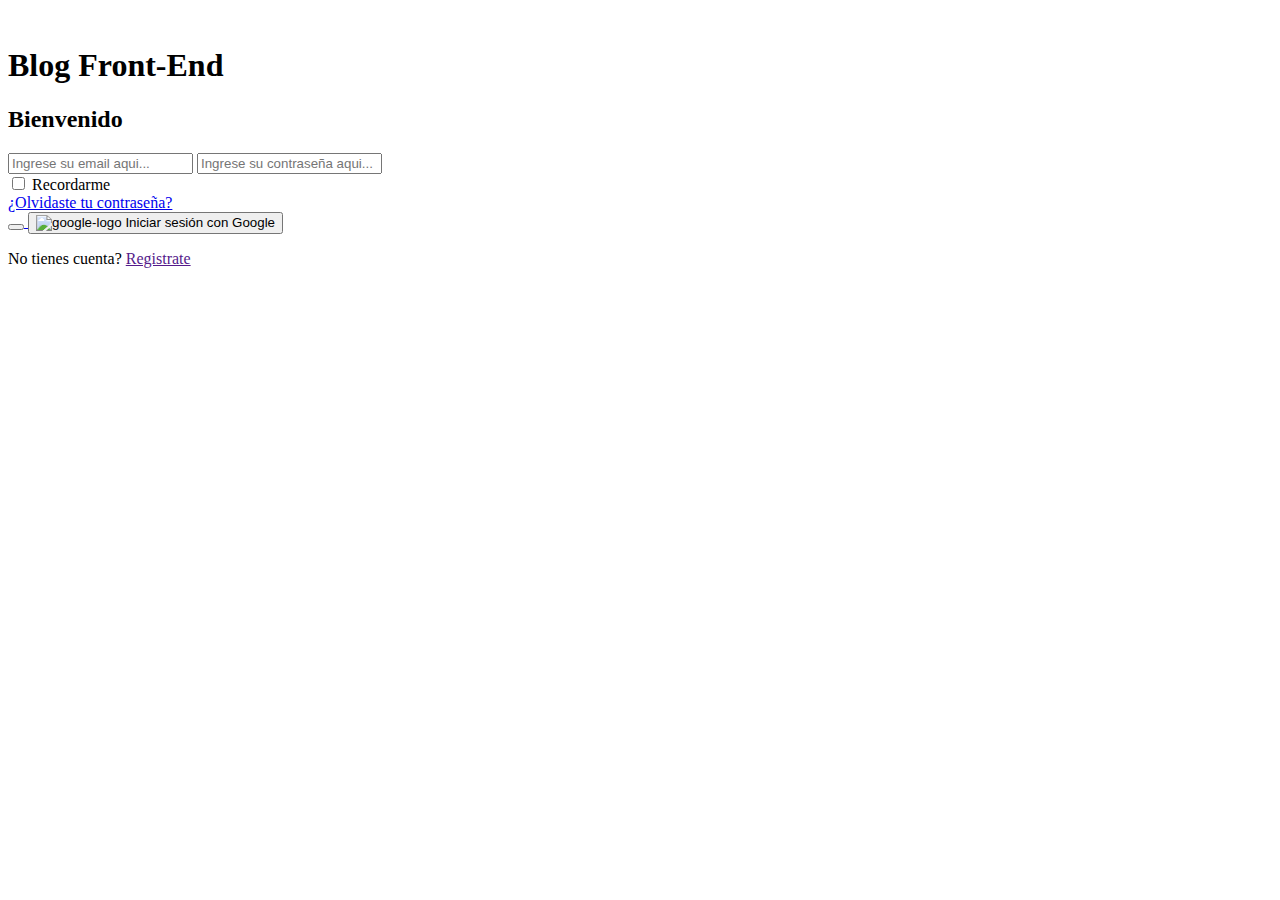
==== commit 31f3171f: "creacion de pantallas" ====
--- a/index.html
+++ b/index.html
@@ -1,248 +1,79 @@
 <!DOCTYPE html>
-<html lang="es-CL">
+<html lang="en">
   <head>
     <meta charset="UTF-8" />
     <meta name="viewport" content="width=device-width, initial-scale=1.0" />
-    <meta name="author" content="Carlos Espinoza" />
-    <link
-      href="https://cdn.jsdelivr.net/npm/bootstrap@5.3.3/dist/css/bootstrap.min.css"
-      rel="stylesheet"
-      integrity="sha384-QWTKZyjpPEjISv5WaRU9OFeRpok6YctnYmDr5pNlyT2bRjXh0JMhjY6hW+ALEwIH"
-      crossorigin="anonymous"
-    />
-    <link rel="stylesheet" href="./assets/CSS/style.css" />
-    <title>CSS</title>
+    <!-- VINCULO EL .css QUE CREA/CREARÁ SASS con main.scss -->
+    <link rel="stylesheet" href="./assets/css/style.css" />
+    <title>Login</title>
   </head>
   <body>
-    <header class=" header container">
-      <img class="header-logo" src="./assets/img/logos/adl.png" />
-      <span class="header-logo__descripcion">Blog FrontEnd</span>
+    <header class="header">
+      <div class="brand-container">
+        <!-- imagen -->
+        <img
+          class="brand-container__image"
+          src="./assets/img/brand_logo.png"
+          alt=""
+        />
+        <!-- texto -->
+        <h1 class="brand-container__title">Blog Front-End</h1>
+      </div>
     </header>
 
-    <div class="linea-horizontal"></div>
-
-    
-    <section class="post container">
-      <div class="row">
-        <div class="col-6 mt-2">
-          <p class="post__tittle">Novedades</p>
-          <img
-            src="./assets/img/posts/bootstrap.png"
-            class="post__img"
-            alt="..."
+    <main class="main">
+      <form class="form-login">
+        <div class="input-container">
+          <h2 class="input-container__title">Bienvenido</h2>
+          <input
+            class="input-container__input"
+            type="email"
+            name=""
+            id=""
+            placeholder="Ingrese su email aqui..."
           />
-          <p class="post__fecha">24 Noviembre, 2022</p>
-          <p class="post__descripcion-img">
-            Modifica el tema de Bootstrap con variables css
-          </p>
-          <img
-            src="./assets/img/logos/adl.png"
-            class="post__img-logo"
-            alt="..."
+          <input
+            class="input-container__input"
+            type="password"
+            name=""
+            id=""
+            placeholder="Ingrese su contraseña aqui..."
           />
-          <span class="post__logo-descripcion">Desafío Latam</span>
-        </div>
-        <!--imagenes de la column 6 de lado derecho-->
-        <div class="col-6 ">
-          <div class=" post-js row ">
-            <div class="col-7">
-              <img
-                class="post-js__img"
-                src="./assets/img/posts/Herencia-JS.png"
+          <div class="remember-container">
+            <div class="checkbox-container">
+              <input
+                class="checkbox-container__checkbox-input"
+                type="checkbox"
+                id="rememberMe"
               />
+              <label for="rememberMe">Recordarme</label>
             </div>
-            <div class="col-5">
-              <span class="post-js__fecha" >24 Noviembre, 2022</span>
-              <p class="post-js__descripcion-img">
-                Herencia en <br />
-                java Script
-              </p>
-              <img
-                src="./assets/img/logos/adl.png"
-                class="post-js__img-logo"
-                alt="..."
-              />
-              <span class="post-js__logo-descripcion">Desafío Latam</span>
-            </div>
-          </div>
-          <!------------------------------------------------------>
-          <div class="post-sematicas row ">
-            <div class="col-7">
-              <img
-                class="post-sematicas__img"
-                src="./assets/img/posts/Etiquetas-semánticas-HTML.png"
-              />
-            </div>
-            <div class="col-5">
-              <span class="post-sematicas__fecha">24 Noviembre, 2022</span>
-              <p class="post-sematicas__descripcion-img">
-                Etiqueta <br />
-                semantica
-              </p>
-              <img
-                src="./assets/img/logos/adl.png"
-                class="post-sematicas__img-logo"
-                alt="..."
-              />
-              <span class="post-sematicas__logo-descripcion">Desafío Latam</span>
-            </div>
-          </div>
-          <!----------------------------------------------------->
-          <div class="row post-react">
-            <div class="col-7">
-              <img
-                class="post-react__img"
-                src="./assets/img/posts/reactComponents.png"
-              />
-            </div>
-
-            <div class="col-5">
-              <span class="post-react__fecha">24 Noviembre, 2022</span>
-              <p class="post-react__descripcion-img">
-                Componentes <br />
-                React
-              </p>
-              <img
-                src="./assets/img/logos/adl.png"
-                class="post-react__img-logo"
-                alt="..."
-              />
-              <span class="post-react__logo-descripcion">Desafío Latam</span>
-            </div>
-          </div>
-        </div>
-      </div>
-    </section>
-
-    <div class="linea-horizontal"></div>
-    <!--section en esta parter las 12 columns deje 8 para las imagenes y 4 para los rectangulos creado en css-->
-    <section class=" populares container ">
-      <div class="  row">
-        <div class="col-8">
-          <h1 class="populares__tittle">Populares</h1>
-          <div class="row row-cols-1 row-cols-md-2 g-4">
-            <div class="col populares_vue">
-              <img
-                src="./assets/img/posts/vue-components.png"
-                class="populares__vue-img"
-                alt="..."
-              />
-
-              <p class="populares__vue-fecha">24 Noviembre, 2022</p>
-              <p class="populares__vue-descripcion--img">Componentes Vue</p>
-              <img
-                src="./assets/img/logos/adl.png"
-                class="populares__vue-img--logo"
-                alt="..."
-              />
-              <span class="populares__vue-logo--descripcion">Desafío Latam</span>
-            </div>
-
-            <div class="populares-API  col">
-              <img
-                src="./assets/img/posts/api-js.png"
-                class="populares__API-img"
-                alt="..."
-              />
-
-              <p class="populares__API-fecha">24 Noviembre, 2022</p>
-              <p class="populares__API-descripcion--img">
-                Consumo de API con <br />
-                JavaScript
-              </p>
-              <img
-                src="./assets/img/logos/adl.png"
-                class="populares__API-img--logo"
-                alt="..."
-              />
-              <span class="populares__API-logo--descripcion">Desafío Latam</span>
-            </div>
-
-            <div class="col populares-sass">
-              <img
-                src="./assets/img/posts/sass.jpg"
-                class="populares__sass-img"
-                alt="..."
-              />
-
-              <p class="populares__sass-fecha">24 Noviembre, 2022</p>
-              <p class="populares__sass-descripcion--img">CSS Reutilizable con Sass</p>
-              <img
-                src="./assets/img/logos/adl.png"
-                class="populares__sass-img--logo"
-                alt="..."
-              />
-              <span class="populares__sass-logo--descripcion">Desafío Latam</span>
-            </div>
-
-            <div class="col populares-bootstrap">
-              <img
-                src="./assets/img/posts/bootstrap.png"
-                class="populares__bootstrap-img"
-                alt="..."
-              />
-
-              <p class=".populares__bootstrap-fecha">24 Noviembre, 2022</p>
-              <p class="populares__bootstrap-descripcion--img">Componentes Bootstrap</p>
-              <img
-                src="./assets/img/logos/adl.png"
-                class="populares__bootstrap-img--logo"
-                alt="..."
-              />
-              <span class="populares__bootstrap-logo--descripcion">Desafío Latam</span>
-            </div>
+            <!--span olvidaste contraseña -->
+            <a href="#">¿Olvidaste tu contraseña?</a>
           </div>
         </div>
 
-        <!--rectangulos-->
-
-        <div class="categorias col-4">
-          <h1 class="categorias__tittle">Categorias</h1>
-          <div class="categorias__html">
-            <img class="categorias__html-img" src="./assets/img/logos/html.png" />
-            <span class="categorias__html-titulo">HTML</span>
-          </div>
-          <div class="categorias__js ">
-            <img class="categorias__js-img" src="./assets/img/logos/js.png" />
-            <span class="categorias__js-titulo">JavaScript</span>
-          </div>
-          <div class="categorias__css ">
-            <img class="categorias__css-img" src="./assets/img/logos/css.png" />
-            <span class="categorias__css-titulo">CSS</span>
-          </div>
-          <div class="categorias__react">
-            <img class="categorias__react-img" src="./assets/img/logos/react.png" />
-            <span class="categorias__react-titulo">React</span>
-          </div>
-          <div class="categorias__vue">
-            <img class="categorias__vue-img" src="./assets/img/logos/vue.png" />
-            <span class="categorias__vue-titulo">Vue</span>
-          </div>
-          <div class="categorias__bootstrap">
+        <div class="buttons-container">
+            <a class="buttons-container__button buttons-container__button--login" href="./blog.html"  >
+          <button > </button>
+        </a>
+      
+          <button
+            class="buttons-container__button buttons-container__button--google-login"
+          >
             <img
-              class="categorias__bootstrap-img"
-              src="./assets/img/logos/bootstrap-logo.png"
+              class="buttons-container__image"
+              src="https://rotulosmatesanz.com/wp-content/uploads/2017/09/2000px-Google_G_Logo.svg_.png"
+              alt="google-logo"
             />
-            <span class="categorias__bootstrap-titulo">Bootstrap</span>
-          </div>
-          <p class="categorias__texto">Ver todas las categorias ></p>
+            <span>Iniciar sesión con Google</span>
+          </button>
+          <p class="buttons-container__register-text">
+            No tienes cuenta?
+            <a class="buttons-container__register-link" href="">Registrate </a>
+          </p>
         </div>
-      </div>
-    </section>
-    <div class="linea-horizontal"></div>
-
-    <footer>
-      <div class=" footer container">
-        <div class="row">
-          <div class="col-9">
-            <img class="footer__logo" src="./assets/img/logos/adl.png" />
-            <span class="footer__logo-descriptcion">Blog FrontEnd</span>
-          </div>
-          <div class="col-3">
-            <p class="footer__texto">Desafío Latam - 2023</p>
-          </div>
-        </div>
-      </div>
-    </footer>
+      </form>
+    </main>
   </body>
-</html>
+</html>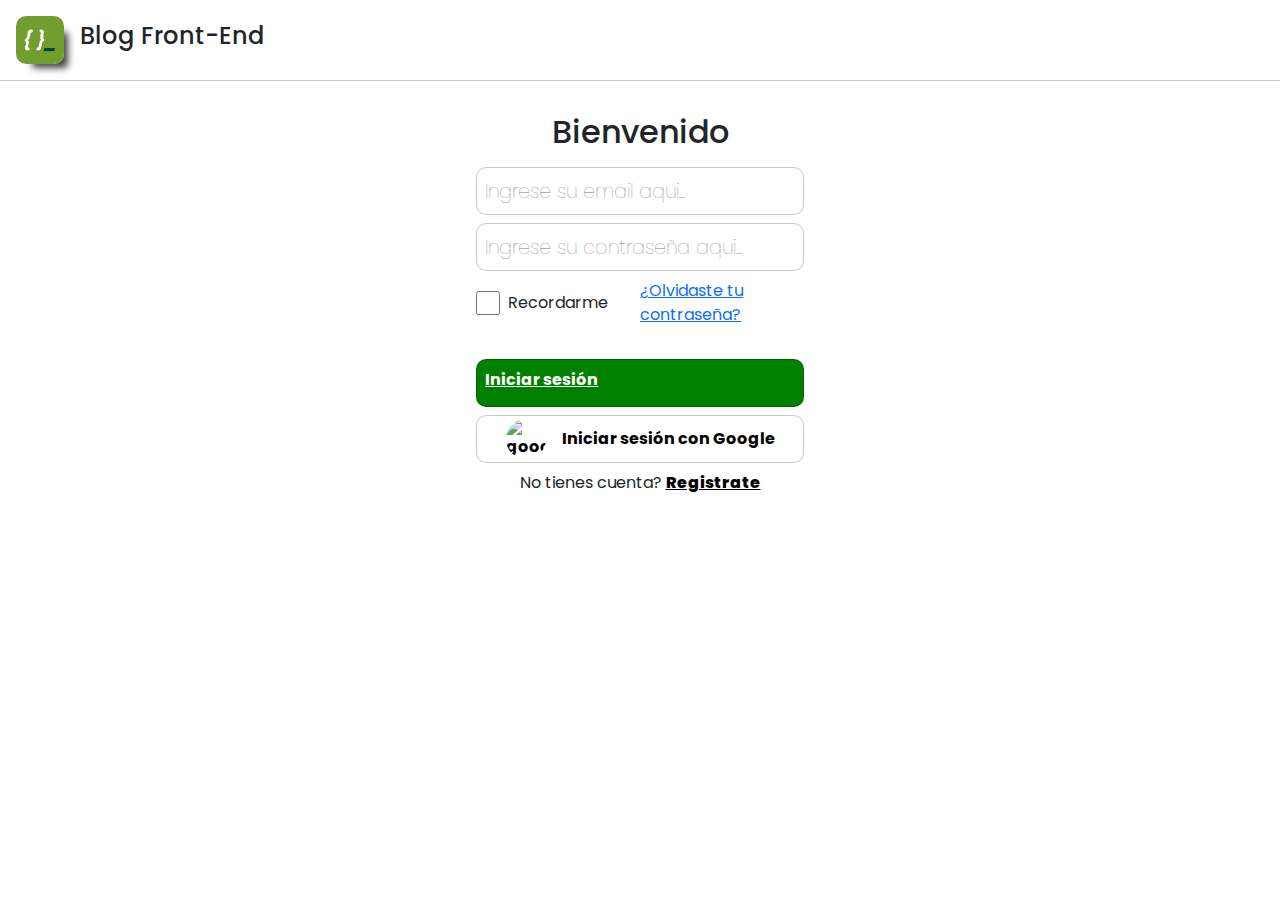
==== commit 2772a139: "creacion de pantallas 2" ====
--- a/index.html
+++ b/index.html
@@ -3,8 +3,13 @@
   <head>
     <meta charset="UTF-8" />
     <meta name="viewport" content="width=device-width, initial-scale=1.0" />
-    <!-- VINCULO EL .css QUE CREA/CREARÁ SASS con main.scss -->
-    <link rel="stylesheet" href="./assets/css/style.css" />
+    <link
+      href="https://cdn.jsdelivr.net/npm/bootstrap@5.3.3/dist/css/bootstrap.min.css"
+      rel="stylesheet"
+      integrity="sha384-QWTKZyjpPEjISv5WaRU9OFeRpok6YctnYmDr5pNlyT2bRjXh0JMhjY6hW+ALEwIH"
+      crossorigin="anonymous"
+    />
+    <link rel="stylesheet" href="./assets/CSS/style.css" />
     <title>Login</title>
   </head>
   <body>
@@ -13,7 +18,7 @@
         <!-- imagen -->
         <img
           class="brand-container__image"
-          src="./assets/img/brand_logo.png"
+          src="./assets/img/logos/adl.png"
           alt=""
         />
         <!-- texto -->
@@ -53,14 +58,18 @@
           </div>
         </div>
 
-        <div class="buttons-container">
-            <a class="buttons-container__button buttons-container__button--login" href="./blog.html"  >
-          <button > </button>
-        </a>
-      
+        
+          <div class="buttons-container">
+           
+            <a
+               href="./blog.html"  type class="buttons-container__button buttons-container__button--login"
+            >
+              Iniciar sesión 
+            
+          </a>
           <button
-            class="buttons-container__button buttons-container__button--google-login"
-          >
+          class="buttons-container__button buttons-container__button--google-login"
+        >
             <img
               class="buttons-container__image"
               src="https://rotulosmatesanz.com/wp-content/uploads/2017/09/2000px-Google_G_Logo.svg_.png"
@@ -70,7 +79,7 @@
           </button>
           <p class="buttons-container__register-text">
             No tienes cuenta?
-            <a class="buttons-container__register-link" href="">Registrate </a>
+            <a class="buttons-container__register-link" href="./registro.html">Registrate </a>
           </p>
         </div>
       </form>
--- a/assets/CSS/style.css
+++ b/assets/CSS/style.css
@@ -0,0 +1,799 @@
+/* MODELO EJEMPLO DEL MANIFIESTO main.scss */
+@import url("https://fonts.googleapis.com/css2?family=Poppins:ital,wght@0,100;0,200;0,300;0,400;0,500;0,600;0,700;0,800;0,900;1,100;1,200;1,300;1,400;1,500;1,600;1,700;1,800;1,900&display=swap");
+@import url("https://fonts.googleapis.com/css2?family=Poppins:ital,wght@0,100;0,200;0,300;0,400;0,500;0,600;0,700;0,800;0,900;1,100;1,200;1,300;1,400;1,500;1,600;1,700;1,800;1,900&display=swap");
+.brand-container__image {
+  border-radius: 10px;
+  box-shadow: 10px 10px 7px -6px rgba(0, 0, 0, 0.75);
+  -webkit-box-shadow: 10px 10px 7px -6px rgba(0, 0, 0, 0.75);
+  -moz-box-shadow: 10px 10px 7px -6px rgba(0, 0, 0, 0.75);
+}
+
+.header-logo {
+  width: 55px;
+  height: 55px;
+  border-radius: 10px;
+  margin-top: 20px;
+  margin-bottom: 30px;
+}
+
+.post__img {
+  width: 603px;
+  height: 314px;
+  top: 226px;
+  left: 105px;
+  gap: 0px;
+  border-radius: 20px;
+  opacity: 0px;
+}
+
+.post__img-logo {
+  width: 2rem;
+  border-radius: 77px;
+  opacity: 0px;
+}
+
+.post__js-img {
+  width: 189px;
+  height: 145px;
+  top: 226px;
+  left: 764px;
+  gap: 0px;
+  border-radius: 20px;
+  opacity: 0px;
+  margin-left: 100px;
+}
+
+.post__js-img-logo {
+  width: 2rem;
+  border-radius: 77px;
+  opacity: 0px;
+}
+
+.post__sematicas-img {
+  width: 189px;
+  height: 145px;
+  top: 226px;
+  left: 764px;
+  gap: 0px;
+  border-radius: 20px;
+  opacity: 0px;
+  margin-left: 100px;
+}
+
+.post__sematicas-img-logo {
+  width: 2rem;
+  border-radius: 77px;
+  opacity: 0px;
+}
+
+.post__react-img {
+  width: 189px;
+  height: 145px;
+  top: 226px;
+  left: 764px;
+  gap: 0px;
+  border-radius: 20px;
+  opacity: 0px;
+  margin-left: 100px;
+}
+
+.post__react-img-logo {
+  width: 2rem;
+  border-radius: 77px;
+  opacity: 0px;
+}
+
+.populares__vue-img {
+  Width: 298px;
+  Height: 200px;
+  border-radius: 20px;
+}
+
+.populares__vue-img--logo {
+  width: 2rem;
+  border-radius: 77px;
+  opacity: 0px;
+}
+
+.populares__API-img {
+  width: 298px;
+  height: 195px;
+  border-radius: 20px;
+}
+
+.populares__API-img--logo {
+  width: 2rem;
+  border-radius: 77px;
+  opacity: 0px;
+}
+
+.populares__sass-img {
+  width: 298px;
+  height: 200px;
+  border-radius: 20px;
+}
+
+.populares__sass-img--logo {
+  width: 2rem;
+  border-radius: 77px;
+  opacity: 0px;
+}
+
+.populares__bootstrap-img {
+  Width: 298px;
+  Height: 220px;
+  border-radius: 20px;
+}
+
+.populares__bootstrap-img--logo {
+  width: 2rem;
+  border-radius: 77px;
+  opacity: 0px;
+}
+
+.categorias__html-img {
+  width: 85px;
+  height: 74px;
+  top: 914px;
+}
+
+.categorias__js-img {
+  width: 85px;
+  height: 74px;
+  top: 914px;
+}
+
+.categorias__css-img {
+  width: 85px;
+  height: 74px;
+  top: 914px;
+}
+
+.categorias__react-img {
+  width: 85px;
+  height: 74px;
+  top: 914px;
+  left: 888px;
+}
+
+.categorias__vue-img {
+  width: 77px;
+  height: 57px;
+  top: 914px;
+}
+
+.categorias__bootstrap-img {
+  width: 85px;
+  height: 74px;
+  top: 914px;
+}
+
+.footer__logo {
+  width: 55px;
+  height: 55px;
+  border-radius: 10px;
+  margin-top: 20px;
+  margin-bottom: 30px;
+}
+
+.main__articulo-img {
+  width: 2rem;
+  border-radius: 77px;
+  opacity: 0px;
+  margin-left: 18rem;
+}
+
+.principal_articulo-img_bootstrap {
+  width: 50rem;
+  height: 25rem;
+  border-radius: 3rem;
+}
+
+body {
+  font-family: "Poppins", sans-serif;
+}
+
+h1 {
+  font-size: 1.5rem;
+}
+
+.input-container__title {
+  text-align: center;
+  font-weight: 500;
+}
+
+.input-container__input {
+  font-size: 1.2rem;
+  font-weight: 100;
+}
+
+.buttons-container__register-text {
+  text-align: center;
+}
+
+.buttons-container__register-link {
+  font-weight: 800;
+  color: black;
+}
+
+.header-logo__descripcion {
+  font-family: "Poppins", sans-serif;
+  font-weight: 700;
+  font-style: normal;
+  font-size: 30px;
+  font-size: 20px;
+}
+
+.post__tittle {
+  font-family: "Poppins", sans-serif;
+  font-weight: 700;
+  font-style: normal;
+  font-size: 30px;
+}
+
+.post__logo-descripcion {
+  font-family: "Poppins", sans-serif;
+  font-weight: 500;
+  font-style: normal;
+}
+
+.post__fecha {
+  margin-top: 10px;
+  font-family: "Poppins", sans-serif;
+}
+
+.post__descripcion-img {
+  font-family: "Poppins", sans-serif;
+  font-weight: 700;
+}
+
+.post__js-fecha {
+  margin-top: 10px;
+  font-family: "Poppins", sans-serif;
+}
+
+.post__js-descripcion-img {
+  font-family: "Poppins", sans-serif;
+  font-weight: 700;
+}
+
+.post__js-logo-descripcion {
+  font-family: "Poppins", sans-serif;
+  font-weight: 500;
+  font-style: normal;
+}
+
+.post__sematicas-fecha {
+  margin-top: 10px;
+  font-family: "Poppins", sans-serif;
+}
+
+.post__sematicas-descripcion-img {
+  font-family: "Poppins", sans-serif;
+  font-weight: 700;
+}
+
+.post__sematicas-logo-descripcion {
+  font-family: "Poppins", sans-serif;
+  font-weight: 500;
+  font-style: normal;
+}
+
+.post__react-fecha {
+  margin-top: 10px;
+  font-family: "Poppins", sans-serif;
+}
+
+.post__react-descripcion-img {
+  font-family: "Poppins", sans-serif;
+  font-weight: 700;
+}
+
+.post__react-logo-descripcion {
+  font-family: "Poppins", sans-serif;
+  font-weight: 500;
+  font-style: normal;
+}
+
+.populares__tittle {
+  font-family: "Poppins", sans-serif;
+  font-weight: 700;
+  font-style: normal;
+  font-size: 30px;
+}
+
+.populares__vue-fecha {
+  margin-top: 10px;
+  font-family: "Poppins", sans-serif;
+}
+
+.populares__vue-descripcion--img {
+  font-family: "Poppins", sans-serif;
+  font-weight: 700;
+}
+
+.populares__vue-logo--descripcion {
+  font-family: "Poppins", sans-serif;
+  font-weight: 500;
+  font-style: normal;
+}
+
+.populares__API-fecha {
+  margin-top: 10px;
+  font-family: "Poppins", sans-serif;
+}
+
+.populares__API-descripcion--img {
+  font-family: "Poppins", sans-serif;
+  font-weight: 700;
+}
+
+.populares__API-logo--descripcion {
+  font-family: "Poppins", sans-serif;
+  font-weight: 500;
+  font-style: normal;
+}
+
+.populares__sass-fecha {
+  margin-top: 10px;
+  font-family: "Poppins", sans-serif;
+}
+
+.populares__sass-descripcion--img {
+  font-family: "Poppins", sans-serif;
+  font-weight: 700;
+}
+
+.populares__sass-logo--descripcion {
+  font-family: "Poppins", sans-serif;
+  font-weight: 500;
+  font-style: normal;
+}
+
+.populares__bootstrap-fecha {
+  margin-top: 10px;
+  font-family: "Poppins", sans-serif;
+}
+
+.populares__bootstrap-descripcion--img {
+  font-family: "Poppins", sans-serif;
+  font-weight: 700;
+}
+
+.populares__bootstrap-logo--descripcion {
+  font-family: "Poppins", sans-serif;
+  font-weight: 500;
+  font-style: normal;
+}
+
+.categorias__tittle {
+  font-family: "Poppins", sans-serif;
+  font-weight: 700;
+  font-style: normal;
+  font-size: 30px;
+}
+
+.categorias__html-titulo {
+  font-family: "Poppins", sans-serif;
+  font-weight: 700;
+  color: white;
+  padding-left: 100px;
+}
+
+.categorias__js-titulo {
+  font-family: "Poppins", sans-serif;
+  font-weight: 700;
+  color: white;
+  padding-left: 100px;
+}
+
+.categorias__css-titulo {
+  font-family: "Poppins", sans-serif;
+  font-weight: 700;
+  color: white;
+  padding-left: 100px;
+}
+
+.categorias__react-titulo {
+  font-family: "Poppins", sans-serif;
+  font-weight: 700;
+  color: white;
+  padding-left: 100px;
+}
+
+.categorias__vue-titulo {
+  font-family: "Poppins", sans-serif;
+  font-weight: 700;
+  color: white;
+  padding-left: 100px;
+}
+
+.categorias__bootstrap-titulo {
+  font-family: "Poppins", sans-serif;
+  font-weight: 700;
+  color: white;
+  padding-left: 100px;
+}
+
+.suscribite_descripcion {
+  font-size: 30px;
+  padding-left: 5rem;
+  padding-top: 1rem;
+  font-family: "Poppins", sans-serif;
+  font-weight: 700;
+  font-style: normal;
+  color: aliceblue;
+}
+
+.categorias__texto {
+  font-family: "Poppins", sans-serif;
+  font-weight: 500;
+  font-style: normal;
+  margin-top: 45px;
+}
+
+.footer__logo-descriptcion {
+  font-family: "Poppins", sans-serif;
+  font-weight: 700;
+}
+
+.footer__texto {
+  font-family: "Poppins", sans-serif;
+  font-weight: 500;
+  font-style: normal;
+  margin-top: 40px;
+  margin-bottom: 30px;
+}
+
+.navbar__articulo-tittle {
+  margin-left: 18rem;
+  margin-top: 3rem;
+}
+
+.navbar__articulo-descripcion {
+  font-family: "Poppins", sans-serif;
+  font-weight: 700;
+  font-style: normal;
+  font-size: 30px;
+}
+
+.main__articulo-descripcion__logo {
+  margin-top: 10px;
+  font-family: "Poppins", bold;
+  font-weight: 600;
+  font-style: normal;
+  margin-left: 1rem;
+}
+
+.main__articulo-descripcion__fecha {
+  margin-top: 10px;
+  font-family: "Poppins", sans-serif;
+  padding-left: 10rem;
+}
+
+.principal__articulo-text {
+  text-align: center;
+  margin-bottom: 4rem;
+}
+
+.principal__articulo-text_2 {
+  text-align: center;
+  margin-top: 7rem;
+}
+
+.tittle__articulo-relacionados_text {
+  font-family: "Poppins", sans-serif;
+  font-weight: 700;
+  font-style: normal;
+  font-size: 30px;
+  margin-left: 8rem;
+}
+
+.brand-container {
+  display: flex;
+  align-items: center;
+  gap: 1rem;
+  padding: 1rem;
+  border-bottom: 1px solid rgba(0, 0, 0, 0.2);
+}
+
+.brand-container__image {
+  width: 3rem;
+  height: 3rem;
+}
+
+.header__articulo-logo {
+  width: 55px;
+  height: 55px;
+  border-radius: 10px;
+  margin-top: 20px;
+  margin-bottom: 30px;
+  margin-left: 18rem;
+}
+
+.header__articulo-descripcion {
+  font-family: "Poppins", sans-serif;
+  font-weight: 700;
+  font-style: normal;
+  font-size: 30px;
+}
+
+.main {
+  display: flex;
+  justify-content: center;
+  padding: 1rem;
+}
+
+.linea-horizontal {
+  border-bottom: 3px solid rgb(90, 89, 89);
+  width: 100%;
+  margin: 10px;
+}
+
+.post__js {
+  margin-top: 60px;
+  margin-left: 30px;
+}
+
+.post__sematicas {
+  margin-top: 10px;
+  margin-left: 30px;
+}
+
+.post__react {
+  margin-top: 10px;
+  margin-left: 30px;
+}
+
+.populares {
+  margin-top: 35px;
+}
+
+.populares-API {
+  margin-top: 5px;
+}
+
+.populares-sass {
+  margin-top: 15px;
+}
+
+.populares-bootstrap {
+  margin-top: 10px;
+}
+
+.categorias {
+  margin-top: 3px;
+}
+
+.categorias__html {
+  width: 298px;
+  height: 89px;
+  top: 900px;
+  left: 873px;
+  gap: 0px;
+  border-radius: 10px;
+  opacity: 0px;
+  background: #E93E30;
+}
+
+.categorias__js {
+  width: 298px;
+  height: 89px;
+  top: 900px;
+  left: 873px;
+  gap: 0px;
+  border-radius: 10px;
+  opacity: 0px;
+  background: #F7E018;
+  margin-top: 10px;
+}
+
+.categorias__css {
+  width: 298px;
+  height: 89px;
+  top: 900px;
+  left: 873px;
+  gap: 0px;
+  border-radius: 10px;
+  opacity: 0px;
+  background: #299ED5;
+  margin-top: 10px;
+}
+
+.categorias__react {
+  width: 298px;
+  height: 89px;
+  top: 900px;
+  left: 873px;
+  gap: 0px;
+  border-radius: 10px;
+  opacity: 0px;
+  background: #292C33;
+  margin-top: 10px;
+}
+
+.categorias__vue {
+  width: 297px;
+  height: 89px;
+  top: 1366px;
+  left: 873px;
+  gap: 0px;
+  border-radius: 10px;
+  opacity: 0px;
+  background-color: #67C770;
+  margin-top: 10px;
+}
+
+.categorias__bootstrap {
+  width: 297px;
+  height: 89px;
+  top: 1366px;
+  left: 873px;
+  gap: 0px;
+  border-radius: 10px;
+  opacity: 0px;
+  background-color: #563D7C;
+  margin-top: 10px;
+}
+
+.suscribite {
+  gap: 0px;
+  border-radius: 10px;
+  background: rgb(50, 149, 50);
+  margin-top: 20px;
+}
+
+.main__articulo {
+  margin-left: 1rem;
+  margin-top: 3rem;
+}
+
+.principal__articulo {
+  display: flex;
+  margin-top: 3rem;
+  flex-direction: column;
+  align-items: center;
+  background-color: #dce0e4;
+}
+
+.tittle__articulo-relacionados {
+  margin-left: 11rem;
+  margin-top: 3rem;
+}
+
+.form-login {
+  display: flex;
+  flex-direction: column;
+  align-items: center;
+  gap: 2rem;
+  width: clamp(500px, 40%, 700px);
+  padding: 1rem;
+}
+
+.input-container {
+  display: flex;
+  flex-direction: column;
+  width: 70%;
+  gap: 0.5rem;
+}
+
+.checkbox-container {
+  display: flex;
+  align-items: center;
+  gap: 0.5rem;
+}
+
+.remember-container {
+  display: flex;
+  justify-content: space-between;
+  gap: 2rem;
+}
+
+.buttons-container {
+  display: flex;
+  flex-direction: column;
+  width: 70%;
+  gap: 0.5rem;
+}
+
+.buttons-container__button {
+  border-radius: 10px;
+  border: 1px solid rgba(0, 0, 0, 0.2);
+  padding: 0.5rem;
+  font-weight: bold;
+  font-size: 1rem;
+  width: 100%;
+  height: 3rem;
+  cursor: pointer;
+}
+
+.buttons-container__image {
+  height: 40px;
+  width: 40px;
+  object-fit: cover;
+  border-radius: 100%;
+}
+
+.buttons-container__button--login {
+  background-color: green;
+  color: white;
+}
+
+.buttons-container__button--google-login {
+  display: flex;
+  align-items: center;
+  justify-content: center;
+  gap: 1rem;
+  background-color: white;
+}
+
+.suscribite_btn {
+  width: 10rem;
+  height: 3rem;
+  margin-left: 55rem;
+  position: relative;
+  border-radius: 1rem;
+  top: -3rem;
+  font-family: "Poppins", sans-serif;
+  font-weight: 500;
+  font-style: normal;
+  font-size: 17px;
+}
+
+.input-container__input {
+  border-radius: 10px;
+  border: 1px solid rgba(0, 0, 0, 0.2);
+  padding: 0.5rem;
+  width: 100%;
+  height: 3rem;
+}
+
+.checkbox-container__checkbox-input {
+  width: 1.5rem;
+  height: 1.5rem;
+}
+
+.suscribite_input {
+  width: 40rem;
+  height: 3rem;
+  margin-top: 2rem;
+  margin-left: 4rem;
+  border-radius: 1rem;
+  font-family: "Poppins", sans-serif;
+  font-weight: 700;
+  font-style: normal;
+}
+
+.card__articulo {
+  display: flex;
+  margin-top: 3rem;
+  align-items: center;
+  margin-left: 5rem;
+  margin-bottom: 5rem;
+}
+
+.card__articulo-vue {
+  width: 300px;
+  border: 1px solid #ccc;
+  border-radius: 8px;
+  box-shadow: 0 0 10px rgba(0, 0, 0, 0.1);
+  margin-left: 14rem;
+}
+
+.card__articulo-api {
+  width: 300px;
+  border: 1px solid #ccc;
+  border-radius: 8px;
+  box-shadow: 0 0 10px rgba(0, 0, 0, 0.1);
+  margin-left: 14rem;
+}
+
+.card__articulo-sass {
+  width: 300px;
+  border: 1px solid #ccc;
+  border-radius: 8px;
+  box-shadow: 0 0 10px rgba(0, 0, 0, 0.1);
+  margin-left: 12rem;
+}
+
+/*# sourceMappingURL=style.css.map */
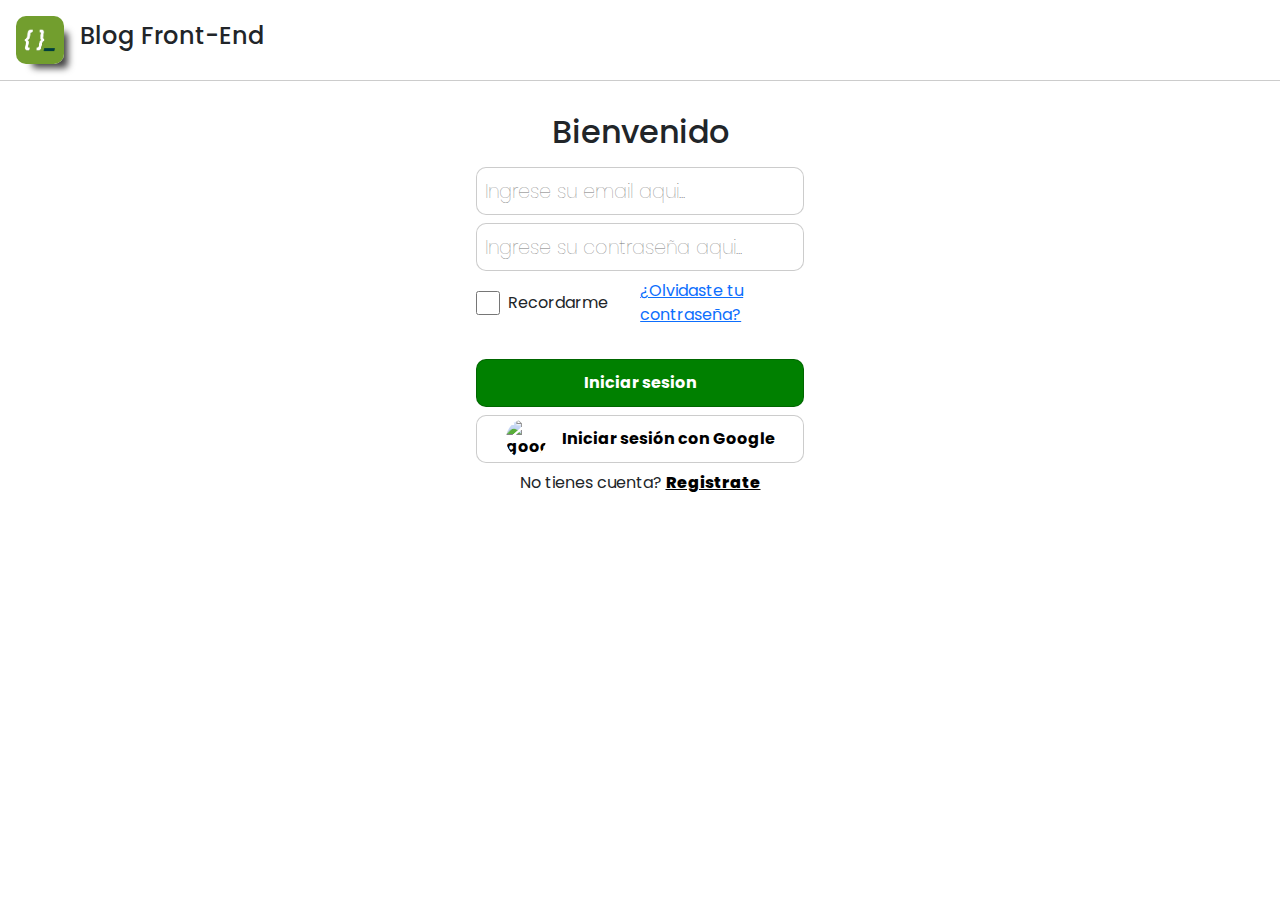
==== commit 2c218051: "arreglando btn" ====
--- a/index.html
+++ b/index.html
@@ -27,7 +27,7 @@
     </header>
 
     <main class="main">
-      <form class="form-login">
+      <form action="./blog.html" class="form-login">
         <div class="input-container">
           <h2 class="input-container__title">Bienvenido</h2>
           <input
@@ -61,12 +61,13 @@
         
           <div class="buttons-container">
            
-            <a
-               href="./blog.html"  type class="buttons-container__button buttons-container__button--login"
-            >
-              Iniciar sesión 
-            
-          </a>
+          
+            <button
+            class="buttons-container__button buttons-container__button--login"
+          >
+            Iniciar sesion
+          </button>
+          
           <button
           class="buttons-container__button buttons-container__button--google-login"
         >
